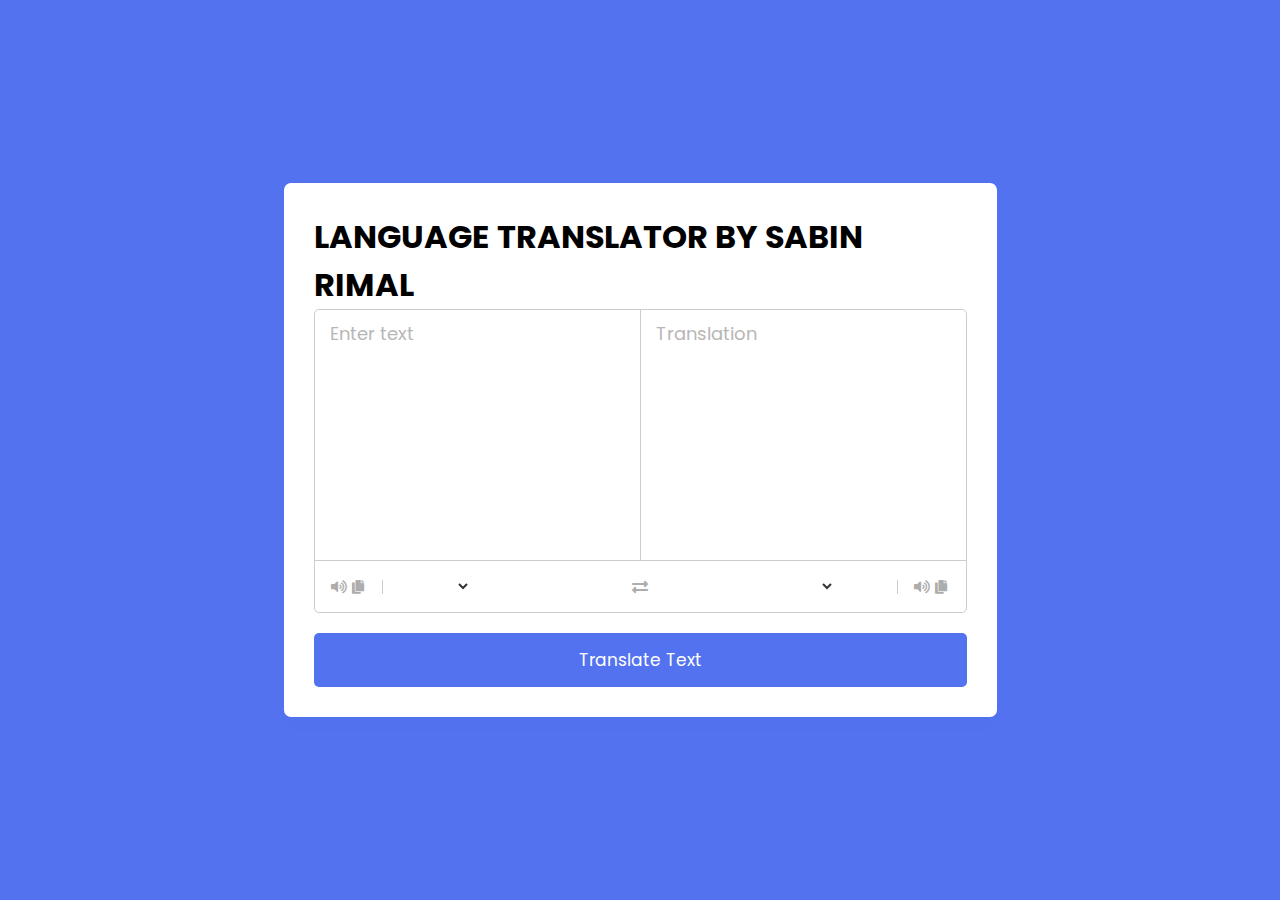
==== translator.html @ e9037635 "Add files via upload" ====
<!DOCTYPE html>
<!-- Coding By CodingNepal - youtube.com/codingnepal -->
<html lang="en" dir="ltr">
  <head>
    <meta charset="utf-8">  
    <title>Language Translator | CodingNepal</title>
    <link rel="stylesheet" href="style.css">
    <meta name="viewport" content="width=device-width, initial-scale=1.0">
    <!-- Font Awesome CDN Link for Icons -->
    <link rel="stylesheet" href="https://cdnjs.cloudflare.com/ajax/libs/font-awesome/5.15.3/css/all.min.css"/>
  </head>
  <body>
    <div class="container">
        <h1>LANGUAGE TRANSLATOR BY SABIN RIMAL</h1>
      <div class="wrapper">
        <div class="text-input">
          <textarea spellcheck="false" class="from-text" placeholder="Enter text"></textarea>
          <textarea spellcheck="false" readonly disabled class="to-text" placeholder="Translation"></textarea>
        </div>
        <ul class="controls">
          <li class="row from">
            <div class="icons">
              <i id="from" class="fas fa-volume-up"></i>
              <i id="from" class="fas fa-copy"></i>
            </div>
            <select></select>
          </li>
          <li class="exchange"><i class="fas fa-exchange-alt"></i></li>
          <li class="row to">
            <select></select>
            <div class="icons">
              <i id="to" class="fas fa-volume-up"></i>
              <i id="to" class="fas fa-copy"></i>
            </div>
          </li>
        </ul>
      </div>
      <button>Translate Text</button>
    </div>

    <script src="js/countries.js"></script>
    <script src="js/script.js"></script>

  </body>
</html>
---- style.css ----
/* Import Google Font - Poppins */
@import url('https://fonts.googleapis.com/css2?family=Poppins:wght@400;500;600;700&display=swap');
*{
  margin: 0;
  padding: 0;
  box-sizing: border-box;
  font-family: 'Poppins', sans-serif;
}
body{
  display: flex;
  align-items: center;
  justify-content: center;
  padding: 0 10px;
  min-height: 100vh;
  background: #5372F0;
}
.container{
  max-width: 713px;
  width: 100%;
  padding: 30px;
  background: #fff;
  border-radius: 7px;
  box-shadow: 0 10px 20px rgba(0,0,0,0.01);
}
.wrapper{
  border-radius: 5px;
  border: 1px solid #ccc;
}
.wrapper .text-input{
  display: flex;
  border-bottom: 1px solid #ccc;
}
.text-input .to-text{
  border-radius: 0px;
  border-left: 1px solid #ccc;
}
.text-input textarea{
  height: 250px;
  width: 100%;
  border: none;
  outline: none;
  resize: none;
  background: none;
  font-size: 18px;
  padding: 10px 15px;
  border-radius: 5px;
}
.text-input textarea::placeholder{
  color: #b7b6b6;
}
.controls, li, .icons, .icons i{
  display: flex;
  align-items: center;
  justify-content: space-between;
}
.controls{
  list-style: none;
  padding: 12px 15px;
}
.controls .row .icons{
  width: 38%;
}
.controls .row .icons i{
  width: 50px;
  color: #adadad;
  font-size: 14px;
  cursor: pointer;
  transition: transform 0.2s ease;
  justify-content: center;
}
.controls .row.from .icons{
  padding-right: 15px;
  border-right: 1px solid #ccc;
}
.controls .row.to .icons{
  padding-left: 15px;
  border-left: 1px solid #ccc;
}
.controls .row select{
  color: #333;
  border: none;
  outline: none;
  font-size: 18px;
  background: none;
  padding-left: 5px;
}
.text-input textarea::-webkit-scrollbar{
  width: 4px;
}
.controls .row select::-webkit-scrollbar{
  width: 8px;
}
.text-input textarea::-webkit-scrollbar-track,
.controls .row select::-webkit-scrollbar-track{
  background: #fff;
}
.text-input textarea::-webkit-scrollbar-thumb{
  background: #ddd;
  border-radius: 8px;
}
.controls .row select::-webkit-scrollbar-thumb{
  background: #999;
  border-radius: 8px;
  border-right: 2px solid #ffffff;
}
.controls .exchange{
  color: #adadad;
  cursor: pointer;
  font-size: 16px;
  transition: transform 0.2s ease;
}
.controls i:active{
  transform: scale(0.9);
}
.container button{
  width: 100%;
  padding: 14px;
  outline: none;
  border: none;
  color: #fff;
  cursor: pointer;
  margin-top: 20px;
  font-size: 17px;
  border-radius: 5px;
  background: #5372F0;
}

@media (max-width: 660px){
  .container{
    padding: 20px;
  }
  .wrapper .text-input{
    flex-direction: column;
  }
  .text-input .to-text{
    border-left: 0px;
    border-top: 1px solid #ccc;
  }
  .text-input textarea{
    height: 200px;
  }
  .controls .row .icons{
    display: none;
  }
  .container button{
    padding: 13px;
    font-size: 16px;
  }
  .controls .row select{
    font-size: 16px;
  }
  .controls .exchange{
    font-size: 14px;
  }
}
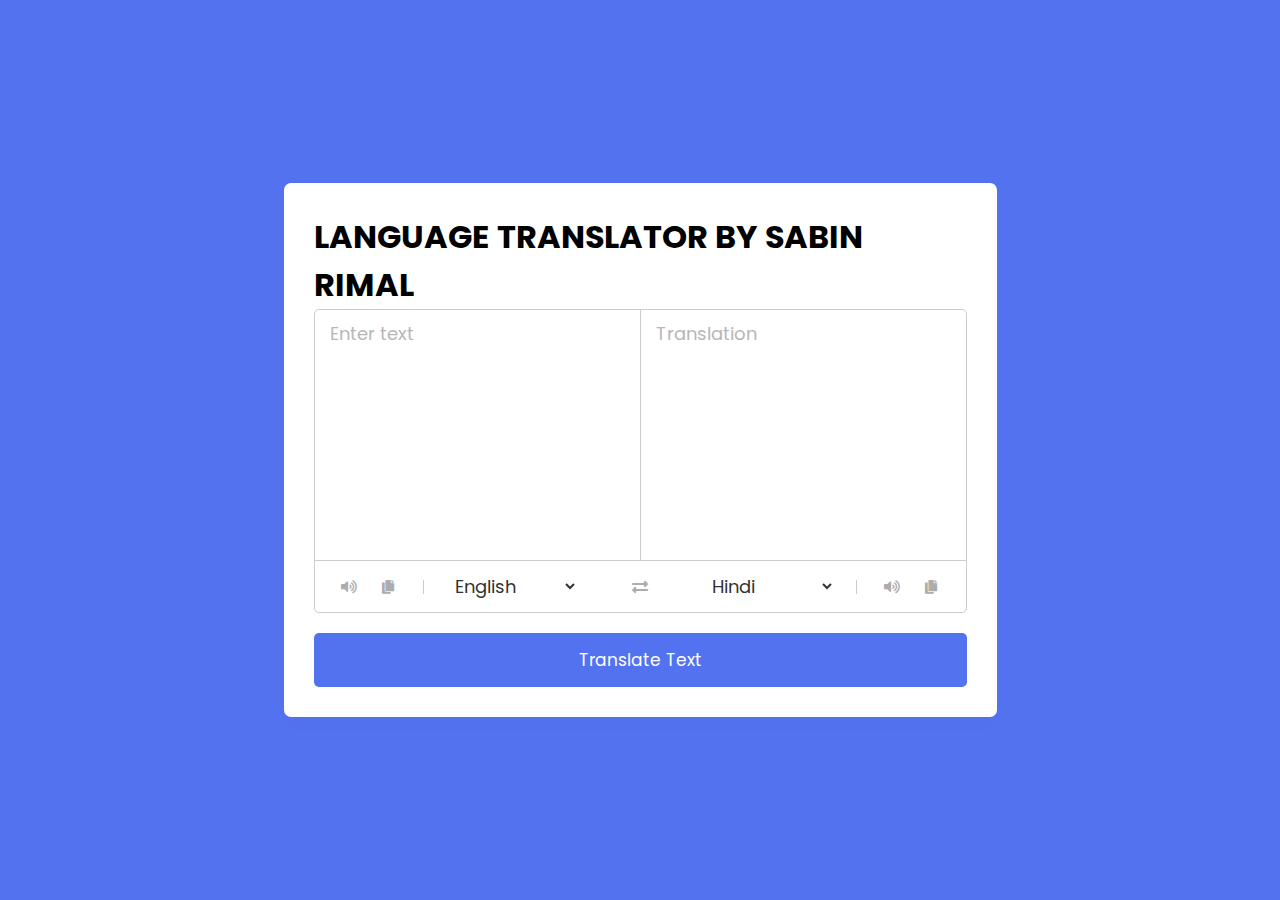
==== commit 2099180a: "Add files via upload" ====
--- a/translator.html
+++ b/translator.html
@@ -4,7 +4,163 @@
   <head>
     <meta charset="utf-8">  
     <title>Language Translator | CodingNepal</title>
-    <link rel="stylesheet" href="style.css">
+    <style>
+        /* Import Google Font - Poppins */
+@import url('https://fonts.googleapis.com/css2?family=Poppins:wght@400;500;600;700&display=swap');
+*{
+  margin: 0;
+  padding: 0;
+  box-sizing: border-box;
+  font-family: 'Poppins', sans-serif;
+}
+body{
+  display: flex;
+  align-items: center;
+  justify-content: center;
+  padding: 0 10px;
+  min-height: 100vh;
+  background: #5372F0;
+}
+.container{
+  max-width: 713px;
+  width: 100%;
+  padding: 30px;
+  background: #fff;
+  border-radius: 7px;
+  box-shadow: 0 10px 20px rgba(0,0,0,0.01);
+}
+.wrapper{
+  border-radius: 5px;
+  border: 1px solid #ccc;
+}
+.wrapper .text-input{
+  display: flex;
+  border-bottom: 1px solid #ccc;
+}
+.text-input .to-text{
+  border-radius: 0px;
+  border-left: 1px solid #ccc;
+}
+.text-input textarea{
+  height: 250px;
+  width: 100%;
+  border: none;
+  outline: none;
+  resize: none;
+  background: none;
+  font-size: 18px;
+  padding: 10px 15px;
+  border-radius: 5px;
+}
+.text-input textarea::placeholder{
+  color: #b7b6b6;
+}
+.controls, li, .icons, .icons i{
+  display: flex;
+  align-items: center;
+  justify-content: space-between;
+}
+.controls{
+  list-style: none;
+  padding: 12px 15px;
+}
+.controls .row .icons{
+  width: 38%;
+}
+.controls .row .icons i{
+  width: 50px;
+  color: #adadad;
+  font-size: 14px;
+  cursor: pointer;
+  transition: transform 0.2s ease;
+  justify-content: center;
+}
+.controls .row.from .icons{
+  padding-right: 15px;
+  border-right: 1px solid #ccc;
+}
+.controls .row.to .icons{
+  padding-left: 15px;
+  border-left: 1px solid #ccc;
+}
+.controls .row select{
+  color: #333;
+  border: none;
+  outline: none;
+  font-size: 18px;
+  background: none;
+  padding-left: 5px;
+}
+.text-input textarea::-webkit-scrollbar{
+  width: 4px;
+}
+.controls .row select::-webkit-scrollbar{
+  width: 8px;
+}
+.text-input textarea::-webkit-scrollbar-track,
+.controls .row select::-webkit-scrollbar-track{
+  background: #fff;
+}
+.text-input textarea::-webkit-scrollbar-thumb{
+  background: #ddd;
+  border-radius: 8px;
+}
+.controls .row select::-webkit-scrollbar-thumb{
+  background: #999;
+  border-radius: 8px;
+  border-right: 2px solid #ffffff;
+}
+.controls .exchange{
+  color: #adadad;
+  cursor: pointer;
+  font-size: 16px;
+  transition: transform 0.2s ease;
+}
+.controls i:active{
+  transform: scale(0.9);
+}
+.container button{
+  width: 100%;
+  padding: 14px;
+  outline: none;
+  border: none;
+  color: #fff;
+  cursor: pointer;
+  margin-top: 20px;
+  font-size: 17px;
+  border-radius: 5px;
+  background: #5372F0;
+}
+
+@media (max-width: 660px){
+  .container{
+    padding: 20px;
+  }
+  .wrapper .text-input{
+    flex-direction: column;
+  }
+  .text-input .to-text{
+    border-left: 0px;
+    border-top: 1px solid #ccc;
+  }
+  .text-input textarea{
+    height: 200px;
+  }
+  .controls .row .icons{
+    display: none;
+  }
+  .container button{
+    padding: 13px;
+    font-size: 16px;
+  }
+  .controls .row select{
+    font-size: 16px;
+  }
+  .controls .exchange{
+    font-size: 14px;
+  }
+}
+    </style>
     <meta name="viewport" content="width=device-width, initial-scale=1.0">
     <!-- Font Awesome CDN Link for Icons -->
     <link rel="stylesheet" href="https://cdnjs.cloudflare.com/ajax/libs/font-awesome/5.15.3/css/all.min.css"/>
@@ -38,8 +194,179 @@
       <button>Translate Text</button>
     </div>
 
-    <script src="js/countries.js"></script>
-    <script src="js/script.js"></script>
+    <script>
+        const countries = {
+    "am-ET": "Amharic",
+    "ar-SA": "Arabic",
+    "be-BY": "Bielarus",
+    "bem-ZM": "Bemba",
+    "bi-VU": "Bislama",
+    "bjs-BB": "Bajan",
+    "bn-IN": "Bengali",
+    "bo-CN": "Tibetan",
+    "br-FR": "Breton",
+    "bs-BA": "Bosnian",
+    "ca-ES": "Catalan",
+    "cop-EG": "Coptic",
+    "cs-CZ": "Czech",
+    "cy-GB": "Welsh",
+    "da-DK": "Danish",
+    "dz-BT": "Dzongkha",
+    "de-DE": "German",
+    "dv-MV": "Maldivian",
+    "el-GR": "Greek",
+    "en-GB": "English",
+    "es-ES": "Spanish",
+    "et-EE": "Estonian",
+    "eu-ES": "Basque",
+    "fa-IR": "Persian",
+    "fi-FI": "Finnish",
+    "fn-FNG": "Fanagalo",
+    "fo-FO": "Faroese",
+    "fr-FR": "French",
+    "gl-ES": "Galician",
+    "gu-IN": "Gujarati",
+    "ha-NE": "Hausa",
+    "he-IL": "Hebrew",
+    "hi-IN": "Hindi",
+    "hr-HR": "Croatian",
+    "hu-HU": "Hungarian",
+    "id-ID": "Indonesian",
+    "is-IS": "Icelandic",
+    "it-IT": "Italian",
+    "ja-JP": "Japanese",
+    "kk-KZ": "Kazakh",
+    "km-KM": "Khmer",
+    "kn-IN": "Kannada",
+    "ko-KR": "Korean",
+    "ku-TR": "Kurdish",
+    "ky-KG": "Kyrgyz",
+    "la-VA": "Latin",
+    "lo-LA": "Lao",
+    "lv-LV": "Latvian",
+    "men-SL": "Mende",
+    "mg-MG": "Malagasy",
+    "mi-NZ": "Maori",
+    "ms-MY": "Malay",
+    "mt-MT": "Maltese",
+    "my-MM": "Burmese",
+    "ne-NP": "Nepali",
+    "niu-NU": "Niuean",
+    "nl-NL": "Dutch",
+    "no-NO": "Norwegian",
+    "ny-MW": "Nyanja",
+    "ur-PK": "Pakistani",
+    "pau-PW": "Palauan",
+    "pa-IN": "Panjabi",
+    "ps-PK": "Pashto",
+    "pis-SB": "Pijin",
+    "pl-PL": "Polish",
+    "pt-PT": "Portuguese",
+    "rn-BI": "Kirundi",
+    "ro-RO": "Romanian",
+    "ru-RU": "Russian",
+    "sg-CF": "Sango",
+    "si-LK": "Sinhala",
+    "sk-SK": "Slovak",
+    "sm-WS": "Samoan",
+    "sn-ZW": "Shona",
+    "so-SO": "Somali",
+    "sq-AL": "Albanian",
+    "sr-RS": "Serbian",
+    "sv-SE": "Swedish",
+    "sw-SZ": "Swahili",
+    "ta-LK": "Tamil",
+    "te-IN": "Telugu",
+    "tet-TL": "Tetum",
+    "tg-TJ": "Tajik",
+    "th-TH": "Thai",
+    "ti-TI": "Tigrinya",
+    "tk-TM": "Turkmen",
+    "tl-PH": "Tagalog",
+    "tn-BW": "Tswana",
+    "to-TO": "Tongan",
+    "tr-TR": "Turkish",
+    "uk-UA": "Ukrainian",
+    "uz-UZ": "Uzbek",
+    "vi-VN": "Vietnamese",
+    "wo-SN": "Wolof",
+    "xh-ZA": "Xhosa",
+    "yi-YD": "Yiddish",
+    "zu-ZA": "Zulu"
+}
+
+
+const fromText = document.querySelector(".from-text"),
+toText = document.querySelector(".to-text"),
+exchageIcon = document.querySelector(".exchange"),
+selectTag = document.querySelectorAll("select"),
+icons = document.querySelectorAll(".row i");
+translateBtn = document.querySelector("button"),
+
+selectTag.forEach((tag, id) => {
+    for (let country_code in countries) {
+        let selected = id == 0 ? country_code == "en-GB" ? "selected" : "" : country_code == "hi-IN" ? "selected" : "";
+        let option = `<option ${selected} value="${country_code}">${countries[country_code]}</option>`;
+        tag.insertAdjacentHTML("beforeend", option);
+    }
+});
+
+exchageIcon.addEventListener("click", () => {
+    let tempText = fromText.value,
+    tempLang = selectTag[0].value;
+    fromText.value = toText.value;
+    toText.value = tempText;
+    selectTag[0].value = selectTag[1].value;
+    selectTag[1].value = tempLang;
+});
+
+fromText.addEventListener("keyup", () => {
+    if(!fromText.value) {
+        toText.value = "";
+    }
+});
+
+translateBtn.addEventListener("click", () => {
+    let text = fromText.value.trim(),
+    translateFrom = selectTag[0].value,
+    translateTo = selectTag[1].value;
+    if(!text) return;
+    toText.setAttribute("placeholder", "Translating...");
+    let apiUrl = `https://api.mymemory.translated.net/get?q=${text}&langpair=${translateFrom}|${translateTo}`;
+    fetch(apiUrl).then(res => res.json()).then(data => {
+        toText.value = data.responseData.translatedText;
+        data.matches.forEach(data => {
+            if(data.id === 0) {
+                toText.value = data.translation;
+            }
+        });
+        toText.setAttribute("placeholder", "Translation");
+    });
+});
+
+icons.forEach(icon => {
+    icon.addEventListener("click", ({target}) => {
+        if(!fromText.value || !toText.value) return;
+        if(target.classList.contains("fa-copy")) {
+            if(target.id == "from") {
+                navigator.clipboard.writeText(fromText.value);
+            } else {
+                navigator.clipboard.writeText(toText.value);
+            }
+        } else {
+            let utterance;
+            if(target.id == "from") {
+                utterance = new SpeechSynthesisUtterance(fromText.value);
+                utterance.lang = selectTag[0].value;
+            } else {
+                utterance = new SpeechSynthesisUtterance(toText.value);
+                utterance.lang = selectTag[1].value;
+            }
+            speechSynthesis.speak(utterance);
+        }
+    });
+});
+    </script>
 
   </body>
 </html>